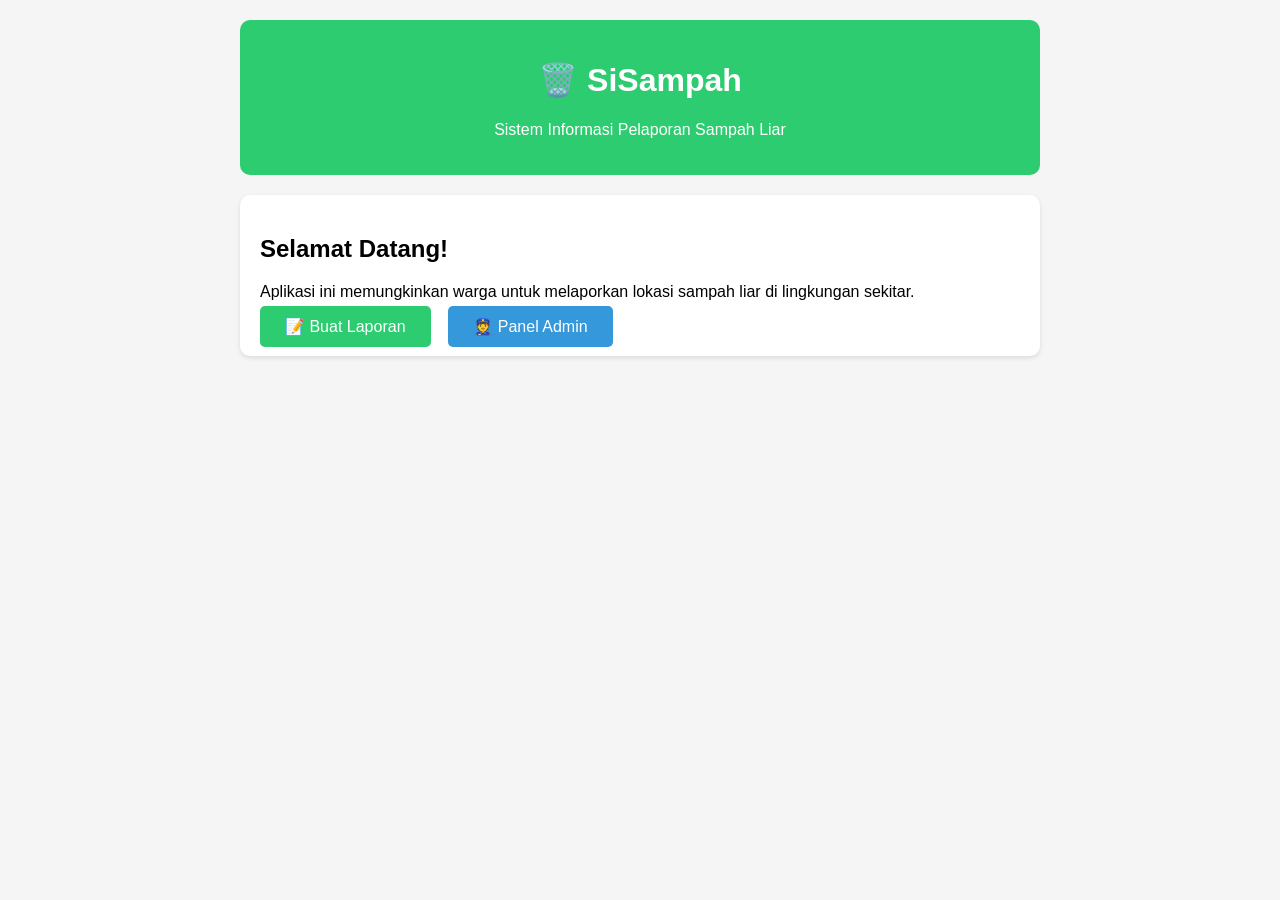
==== templates/index.html @ e64fd234 "Initial commit: SiSampah app" ====
<!DOCTYPE html>
<html lang="id">
<head>
    <meta charset="UTF-8">
    <title>SiSampah - Sistem Pelaporan Sampah</title>
    <style>
        body { font-family: Arial, sans-serif; max-width: 800px; margin: 0 auto; padding: 20px; background: #f5f5f5; }
        .header { background: #2ecc71; color: white; padding: 20px; border-radius: 10px; text-align: center; }
        .card { background: white; padding: 20px; border-radius: 10px; margin: 20px 0; box-shadow: 0 2px 5px rgba(0,0,0,0.1); }
        .btn { background: #2ecc71; color: white; padding: 12px 25px; border: none; border-radius: 5px; text-decoration: none; font-size: 16px; }
        .btn-admin { background: #3498db; }
    </style>
</head>
<body>
    <div class="header">
        <h1>🗑️ SiSampah</h1>
        <p>Sistem Informasi Pelaporan Sampah Liar</p>
    </div>
    <div class="card">
        <h2>Selamat Datang!</h2>
        <p>Aplikasi ini memungkinkan warga untuk melaporkan lokasi sampah liar di lingkungan sekitar.</p>
        <a href="/laporan" class="btn">📝 Buat Laporan</a>
        &nbsp;&nbsp;
        <a href="/admin" class="btn btn-admin">👮 Panel Admin</a>
    </div>
</body>
</html>
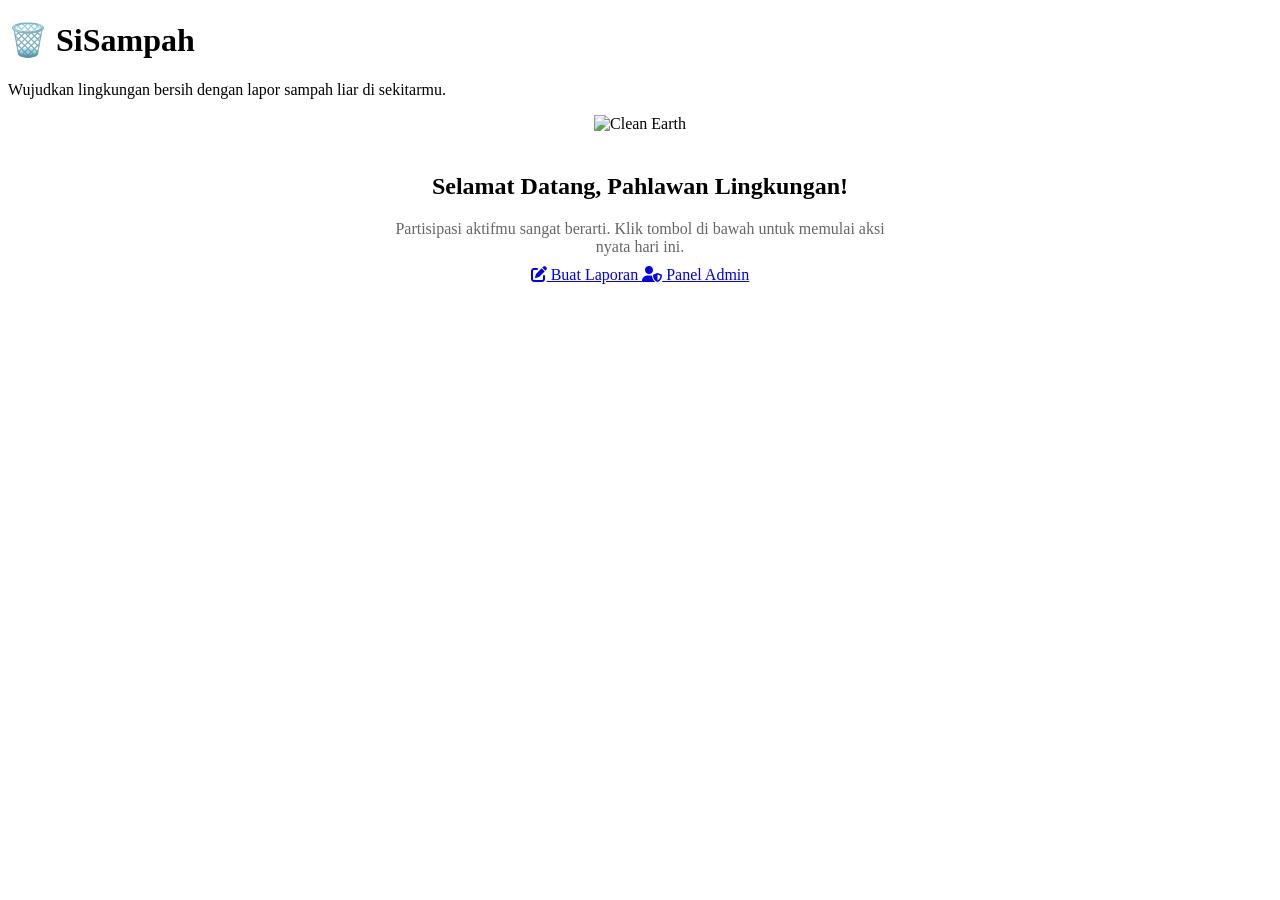
==== commit a7c9ef8d: "Perubahan Tampilan Website" ====
--- a/templates/index.html
+++ b/templates/index.html
@@ -2,26 +2,32 @@
 <html lang="id">
 <head>
     <meta charset="UTF-8">
-    <title>SiSampah - Sistem Pelaporan Sampah</title>
-    <style>
-        body { font-family: Arial, sans-serif; max-width: 800px; margin: 0 auto; padding: 20px; background: #f5f5f5; }
-        .header { background: #2ecc71; color: white; padding: 20px; border-radius: 10px; text-align: center; }
-        .card { background: white; padding: 20px; border-radius: 10px; margin: 20px 0; box-shadow: 0 2px 5px rgba(0,0,0,0.1); }
-        .btn { background: #2ecc71; color: white; padding: 12px 25px; border: none; border-radius: 5px; text-decoration: none; font-size: 16px; }
-        .btn-admin { background: #3498db; }
-    </style>
+    <meta name="viewport" content="width=device-width, initial-scale=1.0">
+    <title>SiSampah - Pelaporan Sampah Liar</title>
+    <link rel="stylesheet" href="{{ url_for('static', filename='style.css') }}">
+    <link rel="stylesheet" href="https://cdnjs.cloudflare.com/ajax/libs/font-awesome/6.0.0/css/all.min.css">
 </head>
 <body>
-    <div class="header">
-        <h1>🗑️ SiSampah</h1>
-        <p>Sistem Informasi Pelaporan Sampah Liar</p>
-    </div>
-    <div class="card">
-        <h2>Selamat Datang!</h2>
-        <p>Aplikasi ini memungkinkan warga untuk melaporkan lokasi sampah liar di lingkungan sekitar.</p>
-        <a href="/laporan" class="btn">📝 Buat Laporan</a>
-        &nbsp;&nbsp;
-        <a href="/admin" class="btn btn-admin">👮 Panel Admin</a>
+    <div class="container">
+        <div class="header-section">
+            <h1>🗑️ SiSampah</h1>
+            <p>Wujudkan lingkungan bersih dengan lapor sampah liar di sekitarmu.</p>
+        </div>
+
+        <div class="card" style="text-align: center;">
+            <img src="https://cdn-icons-png.flaticon.com/512/3299/3299935.png" alt="Clean Earth" style="width: 150px; margin-bottom: 20px;">
+            <h2>Selamat Datang, Pahlawan Lingkungan!</h2>
+            <p style="color: #666; max-width: 500px; margin: 10px auto;">Partisipasi aktifmu sangat berarti. Klik tombol di bawah untuk memulai aksi nyata hari ini.</p>
+            
+            <div class="btn-group">
+                <a href="/laporan" class="btn btn-main">
+                    <i class="fas fa-edit"></i> Buat Laporan
+                </a>
+                <a href="/admin" class="btn btn-admin">
+                    <i class="fas fa-user-shield"></i> Panel Admin
+                </a>
+            </div>
+        </div>
     </div>
 </body>
 </html>
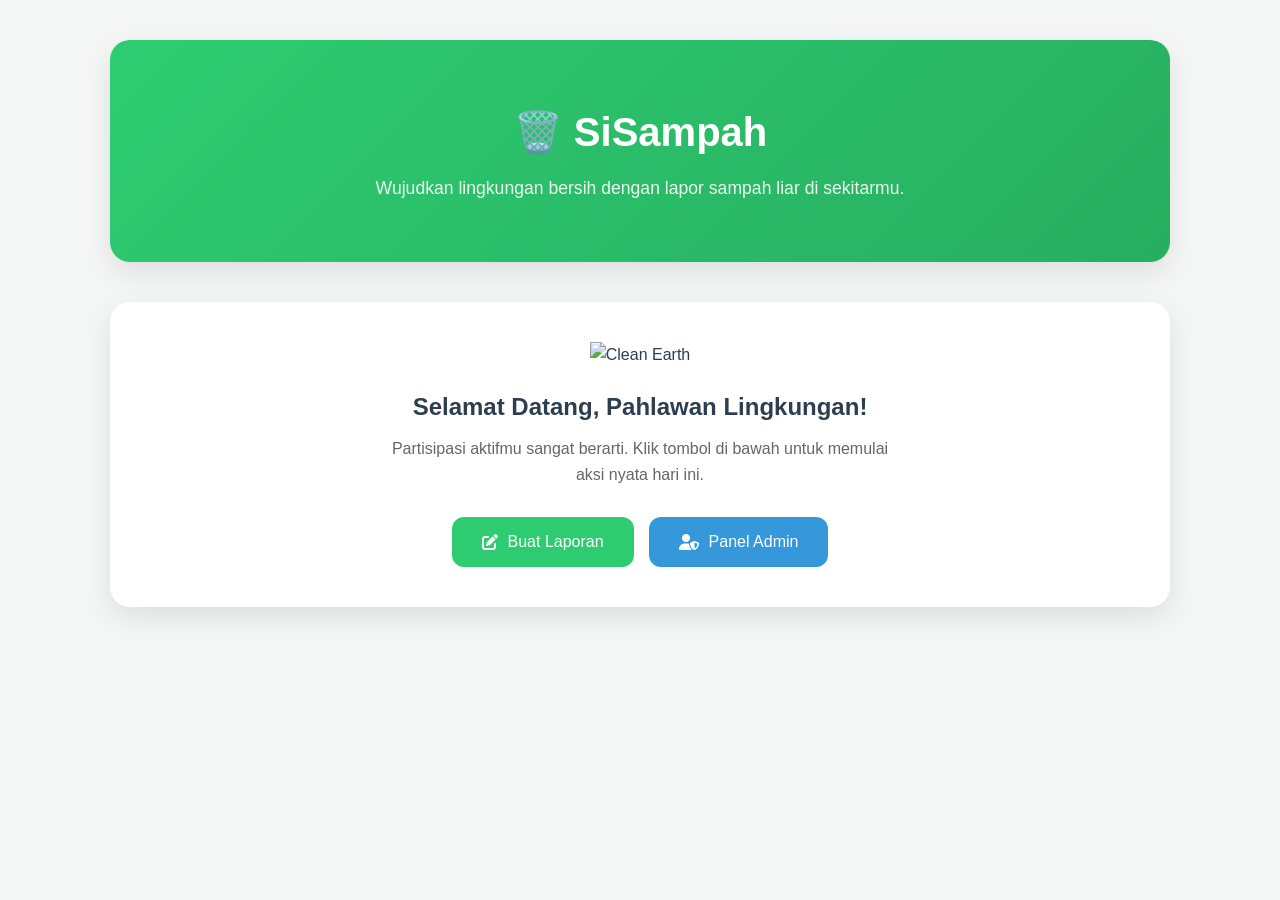
==== commit 50ac61ee: "Perubahan Tampilan Website v2" ====
--- a/templates/index.html
+++ b/templates/index.html
@@ -6,6 +6,7 @@
     <title>SiSampah - Pelaporan Sampah Liar</title>
     <link rel="stylesheet" href="{{ url_for('static', filename='style.css') }}">
     <link rel="stylesheet" href="https://cdnjs.cloudflare.com/ajax/libs/font-awesome/6.0.0/css/all.min.css">
+    <link rel="stylesheet" href="../static/style.css">
 </head>
 <body>
     <div class="container">
--- a/static/style.css
+++ b/static/style.css
@@ -0,0 +1,178 @@
+/* Import Google Font */
+@import url('https://fonts.googleapis.com/css2?family=Poppins:wght@300;400;500;600;700&display=swap');
+
+:root {
+    --primary: #2ecc71;
+    --primary-dark: #27ae60;
+    --secondary: #3498db;
+    --secondary-dark: #2980b9;
+    --danger: #e74c3c;
+    --warning: #f39c12;
+    --dark: #2c3e50;
+    --light: #f8f9fa;
+    --shadow: 0 10px 30px rgba(0,0,0,0.1);
+}
+
+* {
+    margin: 0;
+    padding: 0;
+    box-sizing: border-box;
+}
+
+body {
+    font-family: 'Poppins', sans-serif;
+    background-color: #f4f7f6;
+    color: var(--dark);
+    line-height: 1.6;
+}
+
+.container {
+    max-width: 1100px;
+    margin: 40px auto;
+    padding: 0 20px;
+}
+
+/* Header & Hero Section */
+.header-section {
+    background: linear-gradient(135deg, var(--primary), var(--primary-dark));
+    color: white;
+    padding: 60px 20px;
+    border-radius: 20px;
+    text-align: center;
+    margin-bottom: 40px;
+    box-shadow: var(--shadow);
+}
+
+.header-section h1 {
+    font-size: 2.5rem;
+    font-weight: 700;
+    margin-bottom: 10px;
+}
+
+.header-section p {
+    font-size: 1.1rem;
+    opacity: 0.9;
+}
+
+/* Card Styling */
+.card {
+    background: white;
+    padding: 40px;
+    border-radius: 20px;
+    box-shadow: var(--shadow);
+    transition: transform 0.3s ease;
+}
+
+/* Button Styling */
+.btn-group {
+    display: flex;
+    gap: 15px;
+    justify-content: center;
+    margin-top: 30px;
+}
+
+.btn {
+    padding: 12px 30px;
+    border-radius: 12px;
+    font-weight: 500;
+    text-decoration: none;
+    transition: all 0.3s ease;
+    display: inline-flex;
+    align-items: center;
+    gap: 10px;
+    border: none;
+    cursor: pointer;
+    font-size: 1rem;
+}
+
+.btn-main { background: var(--primary); color: white; }
+.btn-main:hover { background: var(--primary-dark); transform: translateY(-3px); }
+
+.btn-admin { background: var(--secondary); color: white; }
+.btn-admin:hover { background: var(--secondary-dark); transform: translateY(-3px); }
+
+.btn-update { 
+    background: var(--dark); 
+    color: white; 
+    padding: 8px 15px; 
+    font-size: 0.85rem; 
+}
+
+/* Form Styling */
+.form-group {
+    margin-bottom: 20px;
+    text-align: left;
+}
+
+label {
+    display: block;
+    font-weight: 600;
+    margin-bottom: 8px;
+    color: var(--dark);
+}
+
+input[type="text"], textarea, select {
+    width: 100%;
+    padding: 12px 15px;
+    border: 2px solid #eee;
+    border-radius: 10px;
+    font-family: inherit;
+    transition: border-color 0.3s ease;
+}
+
+input:focus, textarea:focus {
+    outline: none;
+    border-color: var(--primary);
+}
+
+/* Admin Table Styling */
+.table-container {
+    background: white;
+    border-radius: 20px;
+    overflow: hidden;
+    box-shadow: var(--shadow);
+}
+
+table {
+    width: 100%;
+    border-collapse: collapse;
+}
+
+th {
+    background: var(--secondary);
+    color: white;
+    padding: 18px;
+    font-weight: 600;
+}
+
+td {
+    padding: 15px;
+    border-bottom: 1px solid #eee;
+    vertical-align: middle;
+}
+
+.img-thumbnail {
+    width: 70px;
+    height: 70px;
+    object-fit: cover;
+    border-radius: 12px;
+    box-shadow: 0 4px 8px rgba(0,0,0,0.1);
+}
+
+/* Badge Status */
+.badge {
+    padding: 6px 12px;
+    border-radius: 20px;
+    font-size: 0.75rem;
+    font-weight: 700;
+    text-transform: uppercase;
+}
+
+.status-baru { background: #ffe9e9; color: var(--danger); }
+.status-proses { background: #fff4e5; color: var(--warning); }
+.status-selesai { background: #e9f7ef; color: var(--primary); }
+
+@media (max-width: 768px) {
+    .btn-group { flex-direction: column; }
+    .table-container { overflow-x: auto; }
+}
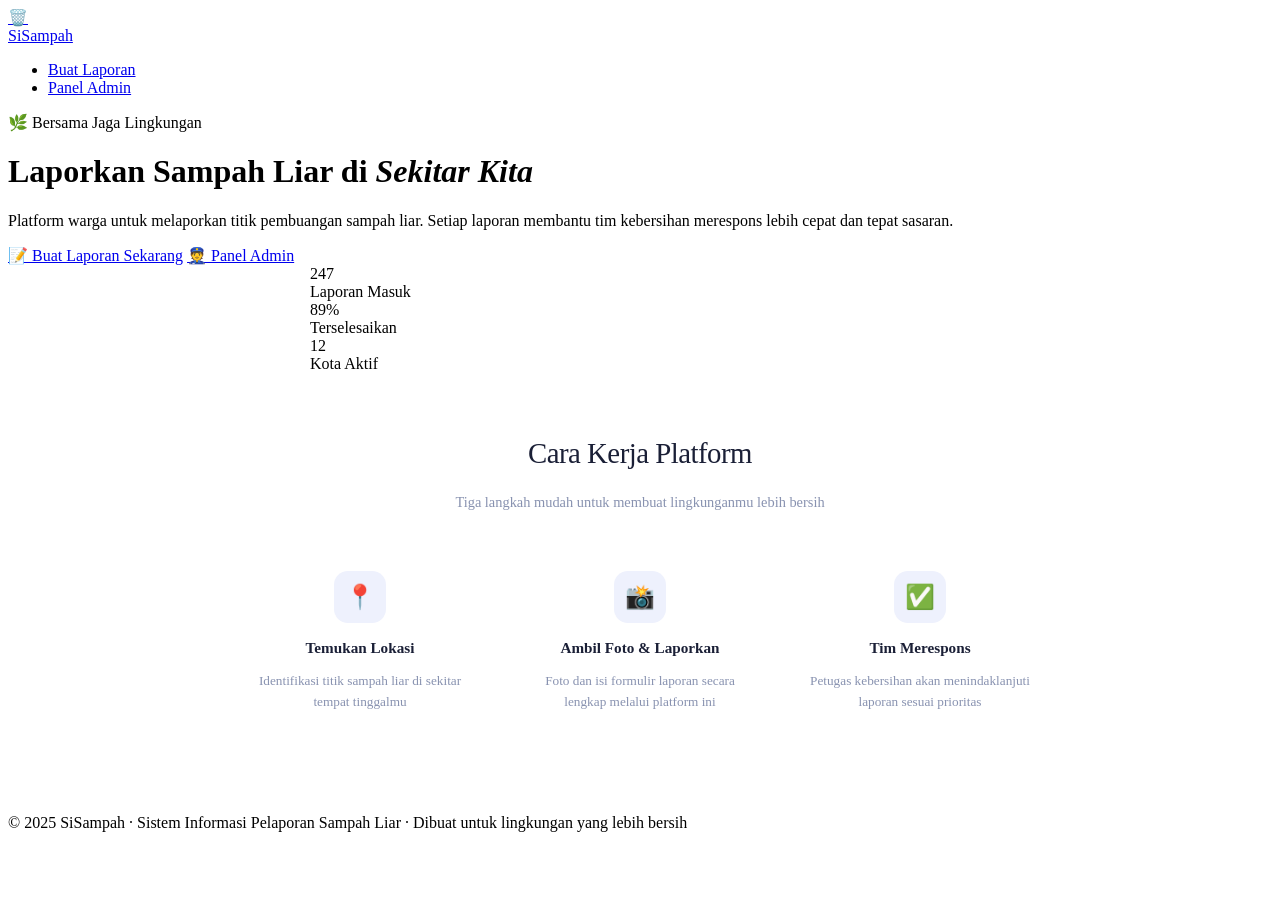
==== commit 1657fed5: "Perubahan Tampilan Website v3" ====
--- a/templates/index.html
+++ b/templates/index.html
@@ -3,32 +3,80 @@
 <head>
     <meta charset="UTF-8">
     <meta name="viewport" content="width=device-width, initial-scale=1.0">
-    <title>SiSampah - Pelaporan Sampah Liar</title>
+    <title>SiSampah — Sistem Pelaporan Sampah Liar</title>
     <link rel="stylesheet" href="{{ url_for('static', filename='style.css') }}">
-    <link rel="stylesheet" href="https://cdnjs.cloudflare.com/ajax/libs/font-awesome/6.0.0/css/all.min.css">
-    <link rel="stylesheet" href="../static/style.css">
 </head>
 <body>
-    <div class="container">
-        <div class="header-section">
-            <h1>🗑️ SiSampah</h1>
-            <p>Wujudkan lingkungan bersih dengan lapor sampah liar di sekitarmu.</p>
+
+<!-- NAVBAR -->
+<nav class="navbar">
+    <a href="/" class="navbar-brand">
+        <div class="logo-icon">🗑️</div>
+        SiSampah
+    </a>
+    <ul class="navbar-links">
+        <li><a href="/laporan">Buat Laporan</a></li>
+        <li><a href="/admin">Panel Admin</a></li>
+    </ul>
+</nav>
+
+<!-- HERO -->
+<div class="hero">
+    <div class="hero-badge">
+        🌿 Bersama Jaga Lingkungan
+    </div>
+    <h1>Laporkan Sampah Liar di <em>Sekitar Kita</em></h1>
+    <p>Platform warga untuk melaporkan titik pembuangan sampah liar. Setiap laporan membantu tim kebersihan merespons lebih cepat dan tepat sasaran.</p>
+    <div class="hero-actions">
+        <a href="/laporan" class="btn btn-primary">📝 Buat Laporan Sekarang</a>
+        <a href="/admin" class="btn btn-secondary">👮 Panel Admin</a>
+    </div>
+</div>
+
+<!-- STATS -->
+<div class="stats-row" style="max-width:660px; margin:0 auto 64px;">
+    <div class="stat-card">
+        <div class="stat-number">247</div>
+        <div class="stat-label">Laporan Masuk</div>
+    </div>
+    <div class="stat-card">
+        <div class="stat-number">89%</div>
+        <div class="stat-label">Terselesaikan</div>
+    </div>
+    <div class="stat-card">
+        <div class="stat-number">12</div>
+        <div class="stat-label">Kota Aktif</div>
+    </div>
+</div>
+
+<!-- HOW IT WORKS -->
+<div style="max-width:820px; margin:0 auto 60px; padding:0 24px;">
+    <div style="text-align:center; margin-bottom:32px;">
+        <h2 style="font-family:'Instrument Serif',serif; font-size:1.8rem; font-weight:400; letter-spacing:-0.5px; color:#1a1f36;">Cara Kerja Platform</h2>
+        <p style="color:#8892b0; font-size:0.9rem; margin-top:6px;">Tiga langkah mudah untuk membuat lingkunganmu lebih bersih</p>
+    </div>
+    <div style="display:grid; grid-template-columns:repeat(3,1fr); gap:20px;">
+        <div class="card" style="text-align:center; padding:28px 20px;">
+            <div style="width:52px;height:52px;background:#eef1fd;border-radius:14px;display:flex;align-items:center;justify-content:center;font-size:24px;margin:0 auto 16px;">📍</div>
+            <h3 style="font-size:0.95rem;font-weight:700;margin-bottom:8px;color:#1a1f36;">Temukan Lokasi</h3>
+            <p style="font-size:0.83rem;color:#8892b0;line-height:1.6;">Identifikasi titik sampah liar di sekitar tempat tinggalmu</p>
         </div>
-
-        <div class="card" style="text-align: center;">
-            <img src="https://cdn-icons-png.flaticon.com/512/3299/3299935.png" alt="Clean Earth" style="width: 150px; margin-bottom: 20px;">
-            <h2>Selamat Datang, Pahlawan Lingkungan!</h2>
-            <p style="color: #666; max-width: 500px; margin: 10px auto;">Partisipasi aktifmu sangat berarti. Klik tombol di bawah untuk memulai aksi nyata hari ini.</p>
-            
-            <div class="btn-group">
-                <a href="/laporan" class="btn btn-main">
-                    <i class="fas fa-edit"></i> Buat Laporan
-                </a>
-                <a href="/admin" class="btn btn-admin">
-                    <i class="fas fa-user-shield"></i> Panel Admin
-                </a>
-            </div>
+        <div class="card" style="text-align:center; padding:28px 20px;">
+            <div style="width:52px;height:52px;background:#eef1fd;border-radius:14px;display:flex;align-items:center;justify-content:center;font-size:24px;margin:0 auto 16px;">📸</div>
+            <h3 style="font-size:0.95rem;font-weight:700;margin-bottom:8px;color:#1a1f36;">Ambil Foto & Laporkan</h3>
+            <p style="font-size:0.83rem;color:#8892b0;line-height:1.6;">Foto dan isi formulir laporan secara lengkap melalui platform ini</p>
+        </div>
+        <div class="card" style="text-align:center; padding:28px 20px;">
+            <div style="width:52px;height:52px;background:#eef1fd;border-radius:14px;display:flex;align-items:center;justify-content:center;font-size:24px;margin:0 auto 16px;">✅</div>
+            <h3 style="font-size:0.95rem;font-weight:700;margin-bottom:8px;color:#1a1f36;">Tim Merespons</h3>
+            <p style="font-size:0.83rem;color:#8892b0;line-height:1.6;">Petugas kebersihan akan menindaklanjuti laporan sesuai prioritas</p>
         </div>
     </div>
+</div>
+
+<footer class="footer">
+    © 2025 SiSampah · Sistem Informasi Pelaporan Sampah Liar · Dibuat untuk lingkungan yang lebih bersih
+</footer>
+
 </body>
-</html>+</html>
